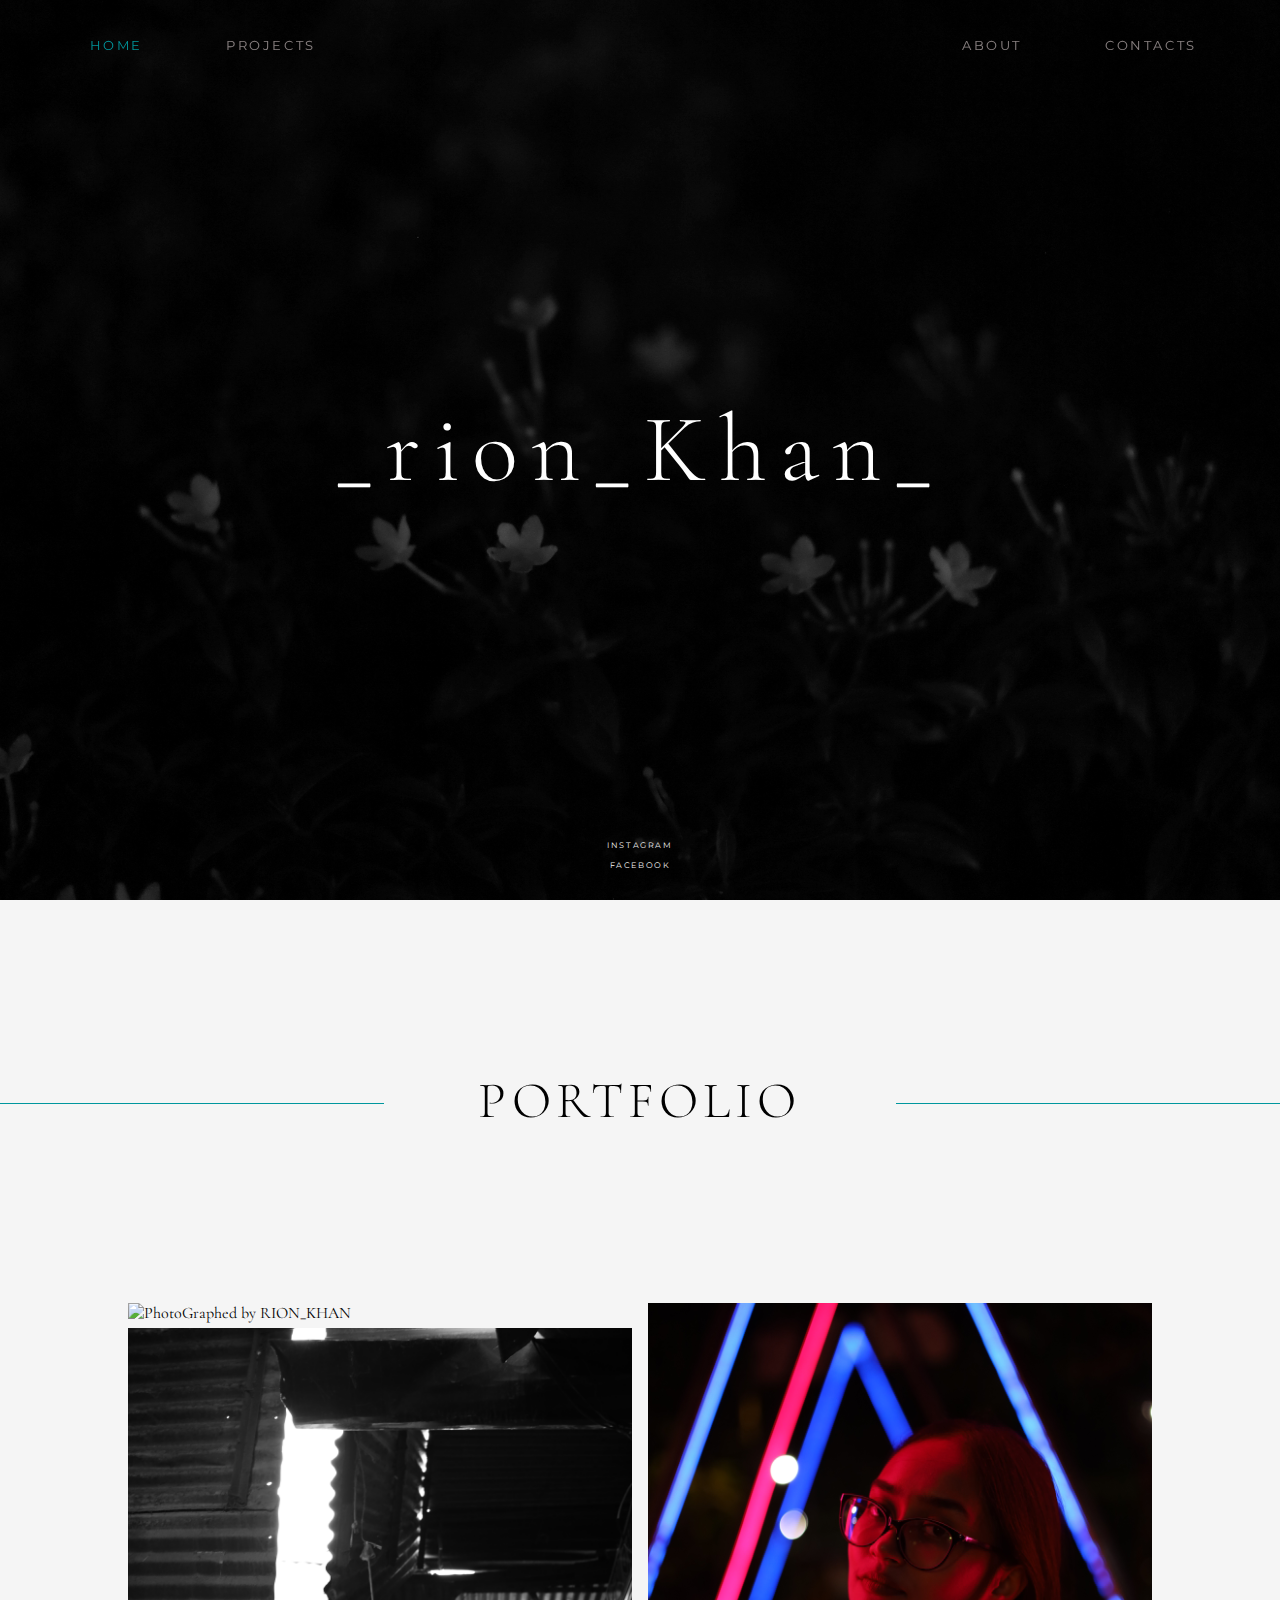
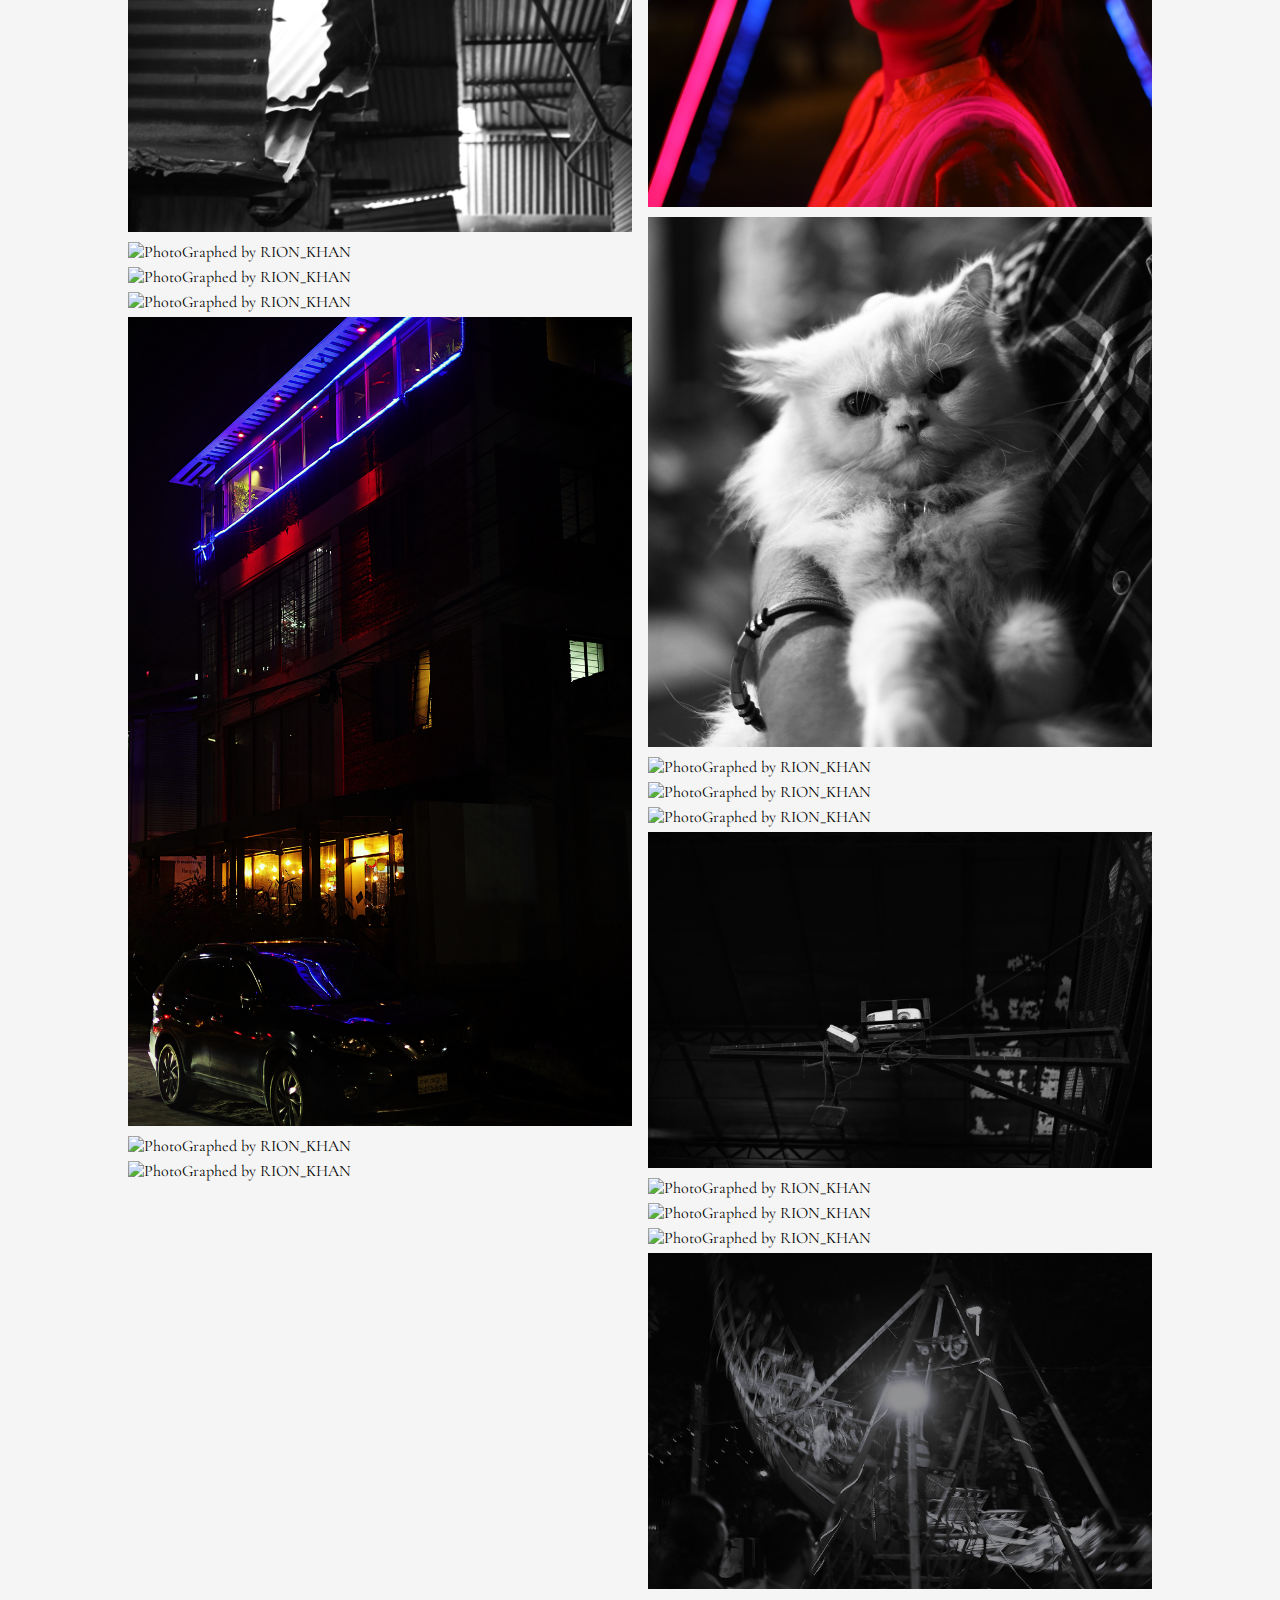
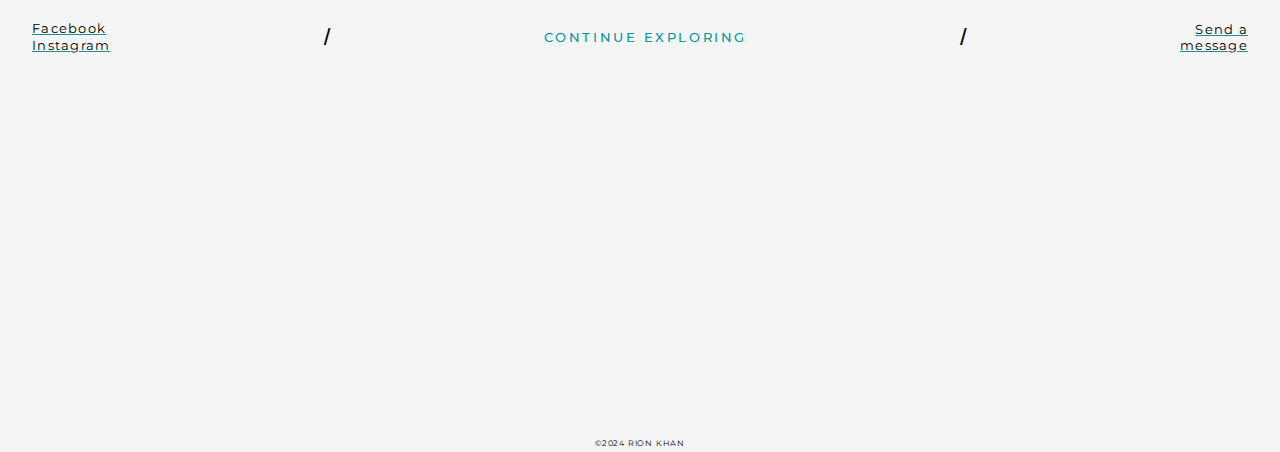
==== index.html @ 20cb0e24 "update" ====
<!DOCTYPE html>
<html lang="it" dir="ltr">
<head>
    <meta charset="UTF-8">
    <meta http-equiv="X-UA-Compatible" content="IE=edge">
    <meta name="viewport" content="width=device-width, initial-scale=1.0">
    <title>_RIon Khan_</title>
    <meta name="description" content="The page  is  dedicated to street and portrait photography work.">
    <meta name="author" content="Tommaso Battisti X Rion Khan, Editor: Rion khan">
    <meta name="keywords" content="Portfolio , Rion Khan, project">
   
    <!-- Global site tag (gtag.js) - Google Analytics -->
    <script async src="https://www.googletagmanager.com/gtag/js?id=G-9T1GT9RXZY"></script>
    <script>
    window.dataLayer = window.dataLayer || [];
    function gtag(){dataLayer.push(arguments);}
    gtag('js', new Date());

    gtag('config', 'G-9T1GT9RXZY');
    </script>


    <!-- CSS -->
    <link rel="stylesheet" type="text/css" href="css/style.css">
    <!-- Font -->
    <link rel="preconnect" href="https://fonts.googleapis.com">
    <link rel="preconnect" href="https://fonts.gstatic.com" crossorigin>
    <link href="https://fonts.googleapis.com/css2?family=Cormorant+Garamond:ital,wght@0,300;0,400;0,500;0,600;0,700;1,300;1,400;1,500;1,600;1,700&family=Montserrat:ital,wght@0,100;0,200;0,300;0,400;0,500;0,600;0,700;1,100;1,200;1,300;1,400&display=swap" rel="stylesheet">
    <!-- Favicon -->
    <link rel="shortcut icon" href="favicon.ico" type="image/x-icon">
</head>
<body>
    <header class="homeheader">
        <nav class="containerlinkbox" id="navbar">
            <div class="linkbox">
                <a class="title active" href="index.html"> HOME </a>
                <a class="title" href="projects.html"> PROJECTS </a>
                <div class="spacer"></div>
                <a class="title" href="about.html"> ABOUT </a>
                <a class="title" href="contact.html">CONTACTS</a> 
            </div>
        </nav>    
        
            <div class="h1container">
                <h1 id="homeh1"> _rion_Khan_ </h1>
            </div>
            <div class="coversocial">
                <a target="_blank" class="coverinstagram" href="https://www.instagram.com/__rion_khan____/profilecard/?igsh=MXFreXo5NHY1eWdqdw==">INSTAGRAM</a>
                <div class="spacer"></div>
                <a target="_blank" class="coverflickr" href="https://www.facebook.com/Rion.vai.valomanush?mibextid=ZbWKwL">FACEBOOK</a>
            </div>
    </header>
    <section>
        <div class="title_lines"><h2>PORTFOLIO</h2></div>
        <div class="portfoliocontainer">
            <div class="portfolioimage">
                <img src="img/portfolio/A_cat.JPG" alt="PhotoGraphed by RION_KHAN">
            </div>
            <div class="portfolioimage">
                <img src="img/portfolio/maze.JPG" alt="PhotoGraphed by RION_KHAN">
            </div>
            <div class="portfolioimage">
                <img src="img/portfolio/Shahbuddi.JPG" alt="PhotoGraphed by RION_KHAN">
            </div>
            <div class="portfolioimage">
                <img src="img/portfolio/book_worm.JPG" alt="PhotoGraphed by RION_KHAN">
            </div>
            <div class="portfolioimage">
                <img src="img/portfolio/fog.jpg" alt="PhotoGraphed by RION_KHAN">
            </div>
            <div class="portfolioimage">
                <img src="img/portfolio/i.JPG" alt="PhotoGraphed by RION_KHAN">
            </div>
            <div class="portfolioimage">
                <img src="img/portfolio/the meao.JPG" alt="PhotoGraphed by RION_KHAN">
            </div>
            <div class="portfolioimage">
                <img src="img/portfolio/the meao 2.JPG" alt="PhotoGraphed by RION_KHAN">
            </div>
            <div class="portfolioimage">
                <img src="img/portfolio/the bro.JPG" alt="PhotoGraphed by RION_KHAN">
            </div>
            <div class="portfolioimage">
                <img src="img/portfolio/tom.JPG" alt="PhotoGraphed by RION_KHAN">
            </div>
            <div class="portfolioimage">
                <img src="img/portfolio/riri.jpg" alt="PhotoGraphed by RION_KHAN">
            </div>
            <div class="portfolioimage">
                <img src="img/portfolio/zarr.JPG" alt="PhotoGraphed by RION_KHAN">
            </div>
            <div class="portfolioimage">
                <img src="img/portfolio/zariri.jpg" alt="PhotoGraphed by RION_KHAN">
            </div>
            <div class="portfolioimage">
                <img src="img/portfolio/the_projector.JPG" alt="PhotoGraphed by RION_KHAN">
            </div>
            <div class="portfolioimage">
                <img src="img/portfolio/Shefs Table.JPG" alt="PhotoGraphed by RION_KHAN">
            </div>
            <div class="portfolioimage">
                <img src="img/portfolio/aa.JPG" alt="PhotoGraphed by RION_KHAN">
            </div>
            <div class="portfolioimage">
                <img src="img/portfolio/bb.jpg" alt="PhotoGraphed by RION_KHAN">
            </div>
            <div class="portfolioimage">
                <img src="img/portfolio/cc.JPG" alt="PhotoGraphed by RION_KHAN">
            </div>
        </div>
    </section>

    <footer id=indexfooter>
        <div class="widefooterlinks">
            <div class="socialcontainerfooter">
                <a target="_blank" class="coverflickr2" href="https://www.facebook.com/Rion.vai.valomanush?mibextid=ZbWKwL">Facebook</a>
                <a target="_blank" class="coverinstagram2" href="https://www.instagram.com/__rion_khan____/profilecard/?igsh=MXFreXo5NHY1eWdqdw==">Instagram</a>
            </div>
            <div class="footerbar">
                <p>/</p>
            </div>
            <div class="continue">
                <p>CONTINUE EXPLORING</p>
            </div>
            <div class="footerbar">
                <p>/</p>
            </div>
            <div class="contactfooter">
                <a href="mailto:rion801@gmail.com" >
                    <p class="mbot5">Send a</p>
                    <p>message</p>
                </a>
            </div>
        </div>

        <div class="containerfooter">
            <div class="containerfooterleft">
                <a href="Ips_Typographus.html" class="linkcontainerleft">
                    <div class="leftfooter ipsfooter">
                        <p class="footertext"><i>JahangirNagar University</i> L.</p>
                    </div>
                </a>
            </div>
            <div class="containerfooterright">
                <a href="esclusioni.html" class="linkcontainerright">
                    <div class="rightfooter esclusionifooter">
                        <p class="footertext">PortraiTos</p>
                    </div> 
                </a>
            </div>
        </div>
        <div class="copyright">©2024 RION KHAN</div>
    </footer>   

        <!-- JavaScript -->
        <script  src="js/script.js" type="text/javascript"></script>


</body>
</html>
---- css/style.css ----
body {
    width: 100%;
    background-color: #f5f5f5;
    margin: 0% !important;
    padding: 0% !important;
    font-family: 'Cormorant Garamond', serif;    
}
::selection {
    color: white;
    background: #00969eec;
}
::-moz-selection {
    color: white;
    background: #00969eec;
}
.copyright {
    width: 100%;
    margin-bottom: 0.25%;
    text-align: center;
    font-family: 'Montserrat', sans-serif;
    letter-spacing: 0.1em;
    font-size: 0.5em;
}
@media (max-width: 575.98px) {
    .copyright {
        font-size: 0.3em;
    }
}
#progettih1 {
    display: none;
}

.docuh1 {
    color: black;
    font-weight: 300;
    font-size: 7.5vw;
    line-height: 2em;
    margin-top: 0%;
    margin-bottom: 0%;
    letter-spacing: 1vw;
}

.docusection {
    width: 100%;
}
.docudivcont {
    width: 75%;
    margin-left: auto;
    margin-right: auto;
    margin-bottom: 10%;
}
.docuparcont {
    margin-bottom: 5%;
}
.docuh2 {
    font-family: 'Montserrat', sans-serif;
    margin: 0%;
    color: #00979E;
    font-size: 2.5em;
    font-weight: 400;
    letter-spacing: 0.2vw;
    text-align: center;
}
.docudivconth2 {
    width: 100%;
    text-align: center;
    margin-bottom: 5%;
}
.docuh3 {
    font-family: 'Montserrat', sans-serif;
    margin: 0%;
    color: #00979E;
    font-size: 2em;
    font-weight: 400;
    letter-spacing: 0.2vw;
    margin-bottom: 5%;
}
.docuh4 {
    font-family: 'Montserrat', sans-serif;
    margin: 0%;
    font-size: 1.6em;
    font-weight: 400;
    letter-spacing: 0.1vw;
    margin-bottom: 1.5%;
}
.docutext {
    margin: 0%;
    font-size: 1.6em;
    font-weight: 400;
    line-height: 1.5em;
}
.docutext a {
    color: black;
    text-decoration: underline #00979e;
}
.docuimg {
    width: 100%;
    height: auto;
    margin-top: 5%;
    margin-bottom: 5%;
}

.docuimg2 {
    margin-top: 2%;
    margin-bottom: 2%;
    width: 45%;
    height: auto;
}
.docuimgcont {
    display: flex;
    flex-direction: row;
    justify-content: space-between;
    align-items: center;
    width: 100%;
}
.docuparcont ul {
    list-style-type: disc #00979e;
}
.docuparcont ul li {
    margin: 0%;
    font-size: 1.4em;
    font-weight: 400;
    line-height: 1.4em;   
}

.homeheader {
    height: 100vh;
    background-image: url('../img/cover.JPG');
    background-size: cover;
    background-repeat: no-repeat;
    background-position: center center;
    align-content: center;
    padding-top: 0px;
    text-align: center;
}

nav {
    width: 100%;    
    position: fixed;
    position: -webkit-sticky;
    top: 0;
    z-index:1;
    transition: top 0.8s;
    -webkit-transition: top 0.8s;
    -moz-transition: top 0.8s;
    -o-transition: top 0.8s;
}

.linkbox{
    display: flex;
    flex-direction: row;
    flex-wrap: nowrap;
    align-content: normal;
    justify-content: normal;
    align-items: normal;
    position: relative;
    padding-top: 3%;
    padding-right: 0%;
    padding-bottom: 0%;
    padding-left: 7%;
}


.spacer {
    display: block;
    width: 100%;
}

.h1container {
    height: 100vh;
    width: 100%;
    display: flex;
    align-items: center;
    justify-content: center;
}

h1 {
    color: white;
    font-weight: 300;
    font-size: 7.5vw;
    line-height: 2em;
    margin-top: 0%;
    margin-bottom: 0%;
    letter-spacing: 1vw;
}

a.active {
    color: #00979E;
}

.title {
    padding-right: 7%;
    text-decoration: none;
    font-family: 'Montserrat', sans-serif;
    color: rgba(255, 240, 240, 0.532);
    font-weight: 400;
    font-size: 0.8em;
    letter-spacing: 0.2em;
}


.coversocial {
    width:100%;
    position: absolute;
    bottom: 3%;
}

.coverinstagram {
    text-decoration: none;
    font-family: 'Montserrat', sans-serif;
    font-weight: 400;
    font-size: 0.5em;
    letter-spacing: 0.2em;
    color: whitesmoke;
}

.coverinstagram:hover {
    color: #00979E
} 

.coverflickr {
    text-decoration: none;
    font-family: 'Montserrat', sans-serif;
    font-weight: 400;
    font-size: 0.5em;
    letter-spacing: 0.2em;
    color: whitesmoke;
}

.coverflickr:hover {
    color: #00979E
} 

a:hover {
    text-decoration: none !important;
    color: #00979e;
}

.title_lines {
    margin-top: 10%;
    margin-bottom: 10%;
    position: relative;
    overflow: hidden;
    z-index: 1;
    text-align: center;
}
.title_lines h2 {
    font-size: 4vw;
    font-weight: 300;
    letter-spacing: 0.1em;
}

.title_lines:before, .title_lines:after {
    position: absolute;
    top: 51%;
    overflow: hidden;
    width: 30%;
    height: 1px;
    content: '\a0';
    background-color: #00979E;
    margin-left: 20%;
}
.title_lines:before {
    margin-left: -50%;
    text-align: right;
}


.portfoliocontainer {
    position: relative;
    column-count: 2;
    padding: 0% 10% 0% 10%;
}

.portfolioimage {
    width: 100%;
    display: inline-block;
    overflow: hidden;
}

.portfoliocontainer img {
    width: 100%;
}






footer {
    margin-top: 15%;
}

#indexfooter {
    margin-top: 0% !important;
}

.widefooterlinks{
    display: flex;
    flex-direction: row;
    flex-wrap: nowrap;
    align-items: center;
    justify-content: space-between;
}
.contactfooter {
    margin: 0% 2.5% 0% 0%;
}
.contactfooter p {
    text-align: right;
    margin: 0%;
    text-decoration: none;
    font-family: 'Montserrat', sans-serif;
    font-weight: 400;
    font-size: 0.8em;
    letter-spacing: 0.1em;
}
.contactfooter a {
    text-decoration: none;
    color: black;
    transition: 0.25s ease-in-out;
    text-decoration: underline #00979E;
}
.contactfooter a:hover {
    text-decoration: none;
    color: #00979E;
}
.mbot5 {
    margin-bottom: 2% !important;
}
.socialfooter {
    width: 100%;
    text-align: center;
    font-family: 'Montserrat', sans-serif;
    font-size: 3.5vw;
    font-weight: 400;
    letter-spacing: 0.1em;
}

.socialcontainerfooter {
    display: flex;
    flex-direction: column;
    flex-wrap: nowrap;
    margin: 0% 0% 0% 2.5%;
}
.coverinstagram2 {
    text-decoration: none;
    font-family: 'Montserrat', sans-serif;
    font-weight: 400;
    font-size: 0.8em;
    letter-spacing: 0.1em;
    color: black;
    transition: 0.25s ease-in-out;
    text-decoration: underline #00979E;
}
.coverflickr2 {
    margin-bottom: 2%;
    text-decoration: none;
    font-family: 'Montserrat', sans-serif;
    font-weight: 400;
    font-size: 0.8em;
    letter-spacing: 0.1em;
    color: black;
    transition: 0.25s ease-in-out;
    text-decoration: underline #00979E;
}
#coverinstagram2:hover {
    text-decoration: none;
    color: #00979E;
}
#coverflickr2:hover {
    text-decoration: none !important;
    color:#00979E;
}



.continue {
    text-align: center;
}

.continue p {
    margin: 0%;
    font-family: 'Montserrat', sans-serif;
    font-weight: 500;
    font-size: 0.8em;
    letter-spacing: 0.2em;
    color: #00979E;
}
.continue a {
    color: black;
    text-decoration: underline #00979e;
}
.continue a:hover {
    color: #00979e;
}



.footerbar p {
    font-family: 'Montaserrat', sans-serif;
    font-size: 1.5em;
    font-weight: 100;
}



.containerfooter {
    height: 40vh;
    width: 100%;
    margin-bottom: 0.25%;
    display: flex;
    flex-direction: row;
    flex-wrap: nowrap;
    align-content: normal;
    align-items: normal;
    justify-content: space-around;
    overflow: hidden !important;
    overflow-x: hidden;
    overflow-y: hidden;
}

div.containerfooterleft {
    width: 49%;
    text-decoration: none;
    overflow: hidden;
}
div.containerfooterright {
    width: 49%;
    text-decoration: none;
    overflow: hidden;
}


.leftfooter {
    display: flex;
    justify-content: center;
    align-items: center;
    align-content: center;
    width: 100%;
    height: 100%;

    transition: 0.75s ease-in-out;
    overflow: hidden;
}
.panoramifooter {
    background-image: url('../img/Panoramicover.jpg');
    background-size: cover;
    background-position: center;
}
.rightfooter {
    display: flex;
    flex-direction: column;
    justify-content: center;
    align-items: center;
    align-content: center;
    width: 100%;
    height: 100%;

    transition: 0.75s ease-in-out;
    overflow: hidden;
}
.ipsfooter {
    background-image: url('../img/Ipscover.jpg');
    background-size: cover;
    background-position: center;
}
.esclusionifooter{
    background-image: url('../img/ritagli/ChiaraCividale.jpg');
    background-size: cover;
    background-position: center;
}

.leftfooter p {
    transition: 0.75s ease-in-out;
}
.rightfooter p {
    transition: 0.75s ease-in-out;
}

a.linkcontainerleft {
    text-decoration: none;
    width: 100%;
    height: 100%;
}
a.linkcontainerright {
    text-decoration: none;
    width: 100%;
    height: 100%;
}

div.leftfooter:hover {
    transform: scale(1.1);
}
div.rightfooter:hover {
    transform: scale(1.1);
}

div.leftfooter:hover p {
    transform: scale(0.9);
}
div.rightfooter:hover p {
    transform: scale(0.9);
}


.footertext {
    margin: 0%;
    text-align: center;
    text-decoration: none;
    color: whitesmoke;
    font-size: 3.5vw;
    font-weight: 500;
    letter-spacing: 0.1em;
}



/* PROJECTS PAGE */

.projheader {
    height: 100vh;
    background-image: url('../img/alberiproj.jpg');
    background-repeat: no-repeat;
    background-size: cover;
    background-position: center;
}

.projectslistcontainer {
    width: 100%;
    height: 100vh;
}

.projectslistcontainer ul {
    margin: 0%;
    padding: 0%;
    height: 50%;
    width: 100%;
    position: absolute;
    top: 25%;
    list-style: none;
    display: flex;
    flex-direction: column;
    flex-wrap: nowrap;
    align-items: center;
    justify-content: space-around;
}
.progettih2 {
    font-weight: 300;
}

.projectslist li {
    margin: 0%;
    color: white;
    font-size: 3vw;
    letter-spacing: 0.1em;
}

.coversocialproj {
    position: absolute;
    bottom: 3%;
    width: 100%;
    align-items: center;
    text-align: center;
}

@media (max-width: 719.98px) {
    .projectslist li {
        font-size: 5vw;
    }
}

.projlink {
    text-decoration: none;
    color: whitesmoke;
}











/* ESCLUSIONI */

.insideprojheader {
    position: relative;
    height: 100vh;
    background-color: black;
}
.projheadertitlecont {
    display: flex;
    flex-direction: column;
    flex-wrap: nowrap;
    justify-content: center;
    height: 100%;
}
.projh1cont {
    width: 100%;
}

.h1proj {
    font-size: 8vw;
    font-weight: 400;
    color: rgb(209, 209, 209);
    letter-spacing: 0.2vw;
    text-align: center;
}
header .projyear {
    width: 100%;
    text-align: center;
}
.projyear p {
    margin: 0%;
    font-family: 'Montaserrat', sans-serif;
    color: #00979E;
    font-weight: 400;
    font-size: 3vw;
    letter-spacing: 0.2vw;
}



.banneresclusioni {
    background-image: url('../img/ritagli/Maniscuola.jpg');
    background-position: bottom;
    background-size: cover;
    height: 80vh;
    width: 100%;
    margin-bottom: 10%;
}

.projexpl {
    display: flex;
    flex-direction: row;
    flex-wrap: nowrap;
    justify-content: space-around;
    align-items: baseline;
    width: 80%;
    margin-top: 10%;
    margin-right: auto;
    margin-bottom: 10%;
    margin-left: auto;
}

.projexplleft {
    width: 50%;
}

.ilprogetto {
    font-size: 6vw;
    font-weight: 400;
    margin: 0%;
    letter-spacing: 0.1vw;
}


.ilprogetto b {
    font-family: 'Montserrat', sans-serif;
    color: #00979E;
    font-weight: 700;
    font-size: 8vw;
}

.projexplright {
    padding-left: 10%;
    width: 50%;
}
.projexpltext {
    text-align: right;
    font-family: 'Montserrat', sans-serif;
    font-size: 1.2vw;
    font-weight: 300;
    letter-spacing: 0.1vw;
    line-height: 1.5em;
    margin-top: 0%;
}



.esclusionimaincontainer {
    display: flex;
    flex-direction: row;
    flex-wrap: nowrap;
    justify-content: center;
    width: 90%;
    margin-top: 10%;
    margin-right: auto;
    margin-left: auto;
}

.esclusionicontainerleft {
    display: flex;
    align-content: center;
    justify-content: center;
    align-items: center;
    width: 40%;
    padding-right: 5%;
}
.esclusionicontainerright {
    display: flex;
    flex-direction: column;
    flex-wrap: nowrap;
    align-items: flex-start;
    justify-content: center;
    text-align: left;
    position: relative;
    width: 40%;
    padding-left: 5%;
}

.esclusionicontainerleft img {
    width: 100%;
}

strong {
    font-weight: 600;
}
.projexpltext strong, b {
    font-weight: 500;
}
.esclnumb {
    font-family: 'Montserrat', sans-serif;
    margin: 0%;
    margin-bottom: 1%;
    color: #00979E;
    font-size: 1.8em;
    font-weight: 400;
    letter-spacing: 0.1vw;
    
}
.escltext {
    margin: 0%;
    font-size: 1.4em;
    font-weight: 400;
    line-height: 1.4em;
    
}

.esclcontrightII {
    text-align: right;
    align-items: flex-end;
    padding-left: 0%;
    padding-right: 5%;
}
.esclcontleftII {
    padding-left: 5%;
    padding-right: 0%;
}

.escltext a {
    color: black;
    text-decoration-color: #00979E;
}
.escltext a:hover {
    color: #00979E;
}

.imgpad {
    padding-right: 0%;
    padding-left: 2.5%;
}

.lastesclustext {
    width: 50%;
    margin-right: auto;
    margin-bottom: 10%;
    margin-left: auto;
    padding-top: 5%;
    display: flex;
    flex-direction: column;
    flex-wrap: nowrap;
    align-items: center;
    text-align: center;
}













/* IPS TYPOGRAPHUS */


.bannerips {
    background-image: url('../img/Ceppi.jpg');
    background-position: top;
    background-size: cover;
    height: 80vh;
    width: 100%;
}

.ipsmaincontainervert {
    position: relative;
    display: flex;
    flex-direction: column;
    flex-wrap: nowrap;
    width: 60%;
    margin-top: 10%;
    margin-right: auto;
    margin-left: auto;
}

.ipscontainerver1 {
    display: flex;
    align-content: center;
    justify-content: center;
    align-items: center;
    width: 100%;
    padding-bottom: 5%;
}
.ipscontainerver1 img {
    width: 100%;
}

.ipscontainerver2 {
    display: flex;
    flex-direction: column;
    flex-wrap: nowrap;
    align-items: flex-start;
    justify-content: left;
    position: relative;
    width: 100%;
    margin-right: auto;
    margin-left: auto;
    align-items: left;
    text-align: left;
}


.ipslastesclustext {
    width: 65%;
    margin-top: 5%;
    margin-right: 30%;
    margin-left: 10%;
    display: flex;
    flex-direction: column;
    flex-wrap: nowrap;
    align-items: left;
    text-align: left;
}



.ipsmaincontainernowr {
    display: flex;
    flex-direction: row;
    flex-wrap: nowrap;
    justify-content: space-between;
    width: 100%;
    margin-top: 20%;
    margin-right: auto;
    margin-left: auto;
}

.ipscontainerleftnowr {
    width: 48%;
    padding-right: 2%;
}
.ipscontainerrightnowr {
    width: 48%;
    padding-left: 2%;
}

.ipscontainerleftnowr img {
    width: 100%;
    height: 100%;
}
.ipscontainerrightnowr img {
    width: 100%;
    height: 100%;
}


.ipsverticalcontainer {
    display: flex;
    flex-direction: column;
    flex-wrap: nowrap;
    justify-content: center;
    width: 60%;
    margin-top: 10%;
    margin-left: auto;
    margin-right: auto;
}
.ipsverticalcontainertop {
    width: 100%;
    padding-bottom: 15%;
}
.ipsverticalcontainerbottom {
    width: 100%;
}
.ipsverticalcontainertop img {
    width: 100%;
}
.ipsverticalcontainerbottom img {
    width: 100%;
}

.ipscontainerbottom {
    margin-top: 5%;
    display: flex;
    flex-direction: row;
    flex-wrap: nowrap;
    width: 80%;
    margin-left: auto;
    margin-right: auto;
}
.ipscontainerbottomleft {
    width: 25%;
    padding-right: 2.5%;
}
.ipscontainerbottomright {
    width: 70%;
    padding-left: 2.5%;
}
.ipscontainerbottomleft img {
    width: 100%;
}
.ipscontainerbottomright img {
    width: 100%;
}

.inverseipscontainerbottom {
    margin-top: 5%;
    display: flex;
    flex-direction: row;
    flex-wrap: nowrap;
    width: 80%;
    margin-left: auto;
    margin-right: auto;
}
.inverseipscontainerbottomleft {
    width: 70%;
    padding-right: 2.5%;
}
.inverseipscontainerbottomright {
    width: 25%;
    padding-left: 2.5%;
}
.inverseipscontainerbottomleft img {
    width: 100%;
}
.inverseipscontainerbottomright img {
    width: 100%;
}


.ipsorizimg {
    margin-top: 5%;
    margin-left: 5%;
    margin-right: 5%;
    display: flex;
    flex-direction: column;
    flex-wrap: nowrap;
    width: 90%;
}

.ipsdoubleimgcontainer {
    display: flex;
    flex-direction: row;
    flex-wrap: nowrap;  
    width: 70%;
    margin-top: 10%;
    margin-left: 15%;
    margin-right: 15%;
}
.ipsdoubleimgleft {
    width: 97.5%;
    padding-right: 2.5%;
}
.ipsdoubleimgright {
    width: 97.5%;
    padding-left: 2.5%;
}
.ipsdoubleimgleft img {
    width: 100%;
}
.ipsdoubleimgright img {
    width: 100%;
}

.singleorizimg {
    width: 60%;
    margin-top: 10%;
    margin-left: auto;
    margin-right: auto;
}
.singleorizimg img{
    width: 100%;
}

.fonticontainer {
    width: 80%;
    margin-top: 10%;
    margin-right: auto;
    margin-left: auto;
}
.fonticontainer ul {
    text-align: left;
    list-style: none;
}
.fontititle {
    font-family: 'Montaserrat', sans-serif;
    font-size: 0.9em;
    letter-spacing: 0.1vw;
    font-weight: 400;
}
.fontititle2 {
    font-family: 'Montaserrat', sans-serif;
    font-size: 0.9em;
    letter-spacing: 0.1vw;
    font-weight: 400;
}

.fonticontainer ul a {
    color: black;
    text-decoration: underline;
    text-decoration-color: #00979E;
    text-decoration-thickness: 1px;
}
.fonticontainer ul a:hover {
    color: #00979E;
}

.fonti {
    padding-left: 0%;
}
.fonti ul {
    padding-left: 0%;
}


@media (max-width: 1024.5px) {
    .banneresclusioni {
        height: 60vh;
    }
    .bannerips {
        height: 60vh;
    }
}

@media (max-width:767.98px) {

    .cittext {
        font-size: 1em;
    }
    .projexpltext {
        font-size: 1.6vw;
    }

}

@media (max-width: 575.98px) {
    h1 {
        font-size: 14vw;
    }

    .projexpl {
        display: flex;
        flex-direction: column;
        flex-wrap: nowrap;
        align-items: center;
        justify-content: center;
        width: 90%;
        margin-left: auto;
        margin-right: auto;
    }
    .projexplleft {
        width: 100%;
        padding-bottom: 5%;
    }
    .projexplright {
        width: 100%;
    }
    .projexpltext {
        text-align: left;
    }

    #constructionfooter {
        position: absolute;
        width: 100%;
        bottom:0;
    }
    #constructionheader {
        height: 80vh;
    }
    .ilprogetto {
        font-size: 9vw;
    }
    .projexpltext {
        font-size: 2.4vw;
    }
    .projexplright {
        padding-left: 0% !important;
    }
    .esclusionimaincontainer {
        display: flex;
        flex-direction: row;
        flex-wrap: wrap;
        width: 95%;
        margin-right: auto;
        margin-left: auto;
    }
    .esclusionicontainerleft {
        width: 95%;
        margin-left: auto;
        margin-right: auto;
        padding: 0%;
        margin-bottom: 5%;
    }
    .esclusionicontainerright {
        width: 95%;
        margin-left: auto;
        margin-right: auto;
        padding: 0%;
        align-items: center;
       
    }
    .esclnumb {
        margin-bottom: 2%;
        font-size: 1.5em;
    }
    .escltext {
        font-size: 1.2em;
        line-height: 1.4em;
        text-align: center;
    }
    .esclcontrightII {
        padding: 0%;
    }
    
    .esclcontleftII {
        padding: 0%;
    }
    .esclcontII {
        display: flex;
        flex-direction: column-reverse;
    }

    .lastesclustext {
        width: 70%;
    }
    .containerleftnowr {
        width: 49%;
        padding-right: 1%;
    }
    .containerrightnowr {
        width: 49%;
        padding-left: 1%;
    }

    /* Ips Typographus */

    .bannerips {
        height: 40vh;
    }
    .ipslastesclustext {
        width: 90%;
        margin-bottom: 0%;
        margin-left: auto;
        margin-right: auto;
    }

    .ipsmaincontainervert {
        width: 90%;
    }
    .ipsmaincontainernowr {
        display: flex;
        flex-direction: column;
        flex-wrap: nowrap;
        align-items: center;
        width: 100%;
        margin-right: auto;
        margin-left: auto;
    }
    .ipscontainerleftnowr {
        margin-right: 5%;
        width: 95%;
        margin-bottom: 1%;
        padding: 0%;
    }
    .ipscontainerrightnowr {
        margin-left: 5%;
        width: 95%;
        padding: 0%;
    }

    #ipsimg1di2 {
        margin-bottom: 5%;
    }
    .ipscontainerleft img {
        width: 100%;
    }


    .ipsdoubleimgcontainer {
        display: flex;
        flex-direction: column;
        width: 80%;
        margin-left: auto;
        margin-right: auto;
    }

    .ipsdoubleimgleft {
        padding: 0%;
        width: 100%;
        margin-left: auto;
        margin-right: auto;
        margin-bottom: 12%;
    }
    .ipsdoubleimgright {
        padding: 0%;
        width: 100%;
        margin-left: auto;
        margin-right: auto;
    }

    .ipscontainerbottom {
        display: flex;
        flex-direction: column;
        flex-wrap: nowrap;
        width: 90%;
        margin-top: 10% !important;
        margin-left: auto;
        margin-right: auto;
    }
    .ipscontainerbottomleft {
        width: 90%;
        padding: 0%;
        margin-left: auto;
        margin-right: auto;
        margin-bottom: 10%;
    }
    .ipscontainerbottomright {
        width: 100%;
        padding-left: 0%;
    }

    .ipsverticalcontainer {
        width: 90%;
    }
    .ipsverticalcontainertop {
        padding-bottom: 12% !important;
    }
    .inverseipscontainerbottom {
        display: flex;
        flex-direction: column;
        flex-wrap: nowrap;
        width: 90%;
        margin-top: 10% !important;
        margin-left: auto;
        margin-right: auto;
    }
    .inverseipscontainerbottomleft {
        width: 100%;
        margin-bottom: 10%;
        padding: 0%;
    }
    .inverseipscontainerbottomright {
        width: 90%;
        padding: 0%;
        margin-left: auto;
        margin-right: auto;
    }

    .singleorizimg {
        width: 90%;
        margin-left: auto;
        margin-right: auto;
    }

    .fonticontainer {
        width: 90%;
    }
    .fontititle {
        font-size: 0.8em;
    }
    .fontititle2 {
        font-size: 0.75em;
    }
    
    .fonticontainer ul a {
        font-size: 0.9em;
    }

}





@media (max-width: 419.98px) {
    .h1proj {
        font-size: 12vw;
    }
    .insideprojheader {
        position: relative;
        height: 40vh;
    }
    .projheadertitlecont {
        height: 100%;
    }

    .banneresclusioni {
        height: 25vh;
    }
    .bannerips {
        height: 25vh;
    }
    .ipscontainerrightII {
        width: 80%;
    }

}









/* CONTACT PAGE */

.contactheader {
    height: 100vh;
    background-image: url('../img/ContattoII.jpg');
    background-size: cover;
    background-repeat: no-repeat;
    background-position: center center;
    background-attachment: scroll;
    align-content: center;
    padding-top: 0px;
    text-align: center;
}


.contacth1 {
    line-height: 1.8em;
}

.maillink {
    text-decoration: unset;
    color: #00979E;
}

.maillink:hover{
    border-bottom: none;
    color:white;
    border: none;
}







/* About */


.aboutheader {
    height: 100vh;
    background-image: url('../img/Giovanni_retrotesta_sfondo.jpg');
    background-size: cover;
    background-repeat: no-repeat;
    background-position: center center;
    align-content: center;
    padding-top: 0px;
    text-align: center;
}

.abouth1 {
    color: black;
}

.bannerabout {
    margin-top: 15%;
    width: 100%;
    height: 70vh;
}
.innerbannerabout {
    display: flex;
    flex-flow: row;
    flex-wrap: nowrap;
    align-content: normal;
    align-items: normal;
    justify-content: normal;
    width: 100%;
    height: 100%;
}

.leftbannerabout {
    margin: 0% -5% 0% 5%;
    width: 50%;
    height: 100%;
    overflow: hidden;
}
.rightbannerabout {
    margin: 0% 5% 0% -5%;
    width: 50%;
    height: 100%;
}

.aboutimagebanner {
    background-image: url('../img/Tommaso_Battisti_an.jpg');
    background-position: center center;
    background-size: cover;
    width: 100%;
    height: 100%;
}

.textbannerabout {   
    font-family: 'Montserrat', sans-serif;
    font-size: 4.5vw;
    font-weight: 500;
    height: 100%;
    line-height: 1.1em;
    letter-spacing: 0.1em;
    display: flex;
    flex-direction: column;
    flex-wrap: nowrap;
    justify-content: center;
    align-items: flex-start;
    align-content: flex-start;
}
.textbannerabout p {
    margin: 0%;
    padding: 0%;
}

#about1, #about3, #about5 {
    margin-left: 21%;
}
#about2, #about4 {
    margin-left: 1%;
    color: #00979e;
}

#about4_2 {
    margin-left: 21%;
    color: #00979E;
}
#about5_2 {
    margin-left: 31.2%;
}



.sudime {
    margin: 10%;
}

.sudimetitle h2 {
    font-weight: 200;
    width: 50%;
    margin-right: 45%;
    margin-left: 5%;
    text-align: left;
    font-size: 2.5em;
}
.sudimetext {
    width: 90%;
    margin-right: auto;
    margin-left: auto;
    text-align: left;
    font-family: 'Montserrat', sans-serif;
    font-size: 1.2em;
    font-weight: 300;
    line-height: 1.4em;
}

.sudimetext p strong {
    font-weight: 500;
}
.sudimetext p .strongblue {
    color: #00979E;
    font-weight: 500;
}


.leftfooterab p {
    transition: 0.75s ease-in-out;
}
div.leftfooterab:hover {
    transform: scale(1.1);
}
div.leftfooterab:hover p {
    transform: scale(0.9);
}












@media (max-width: 767.98px){
    .containerfooter {
        height: 20vh;
    }
    .title {
        font-size: 0.7em;
    }
    #altfont {
        font-weight: 300;
        font-size: 1.7vw;
    }
    .footertext {
        font-size: 5vw;
        letter-spacing: 0.1em;
    }
    .aboutimagebanner {
        width: 100%;
        height: 50%;
    }
    .textbannerabout {
        height: 90%;
    }
    
    .sudimetitle h2 {
        margin: 0%;
        width: 100%;
        text-align: left;
    }
    .sudimetext {
        margin: 0%;
        width: 100%;
        text-align: left;
        font-family: 'Montserrat', sans-serif;
    }
    .sudime {
        width: 90%;
        margin-top: -5% !important;
        margin-right: auto;
        margin-left: auto;
    }
    .sudimetext {
        font-size: 0.8em;
    }
    .sudimetitle h2 {
        font-size: 2em;
    }
}



@media (max-width: 575.98px) {
    footer {
        margin-top: 15%;
    }
    .title_lines h2 {
        font-size: 5vw;
    }
    .socialcontainerfooter {
        margin: 0% 0% 0% 2.5%;
    }
    .contactfooter {
        margin: 0% 2.5% 0% 0%;
    }
    .bannerabout {
        height: 50vh;
    }
    .title {
        padding-top: 4%;
    }
    .sudimetitle h2 {
        font-size: 1.5em;
    }
    .portfoliocontainer {
        column-count: 1;
        width: 90%;
        margin-left: auto;
        margin-right: auto;
        padding: 0%;
    }
    .portfolioimage {
        margin-bottom: 10%;
    }

    .containerfooter {
        height: 20vh;
    }
    div.containerfooterleft {
        width: 49%;

    }
    div.containerfooterright {
        width: 49%;
    }
    #altfont {
        font-weight: 300;
        font-size: 2vw;
    }
    .sudime {
        margin-top: -20% !important;
    }
}


@media (max-width: 479.98px) {
    .widefooterlinks {
        display:flex;
        align-items: flex-end;
        margin-top: 20%;
        margin-bottom: 2%;
    }
    .coverflickr2 {
        letter-spacing: 0.1vw;
        font-size: 0.6em;
        margin-bottom: 5%;
    }
    .coverinstagram2 {
        letter-spacing: 0.1vw;
        font-size: 0.6em;
    }
    .continue p{
        font-size: 0.6em;
        font-weight: 500;
    }
    .footerbar {
        display: none;
    }
    .contactfooter p {
        letter-spacing: 0.1vw;
        font-size: 0.6em;
    }
    .mbot5 {
        margin-bottom: 5% !important;
    }
    .sudime {
        margin-top: -15% !important;
    }
}


@media (max-width: 375.98px) {
    .containerfooter {
        height: 15vh
    }
}


@media (max-width: 360.98px) {
    body {
        max-width: 100%;
    }
}

@media (max-width: 321.98px) {

    nav .linkbox {
        display: flex;
        flex-direction: row;
        flex-wrap: nowrap;
        align-content: normal;
        justify-content: normal;
        align-items: normal;
        position: relative;
        padding-top: 3%;
        padding-right: 0%;
        padding-bottom: 0%;
        padding-left: 2%;
    }
}
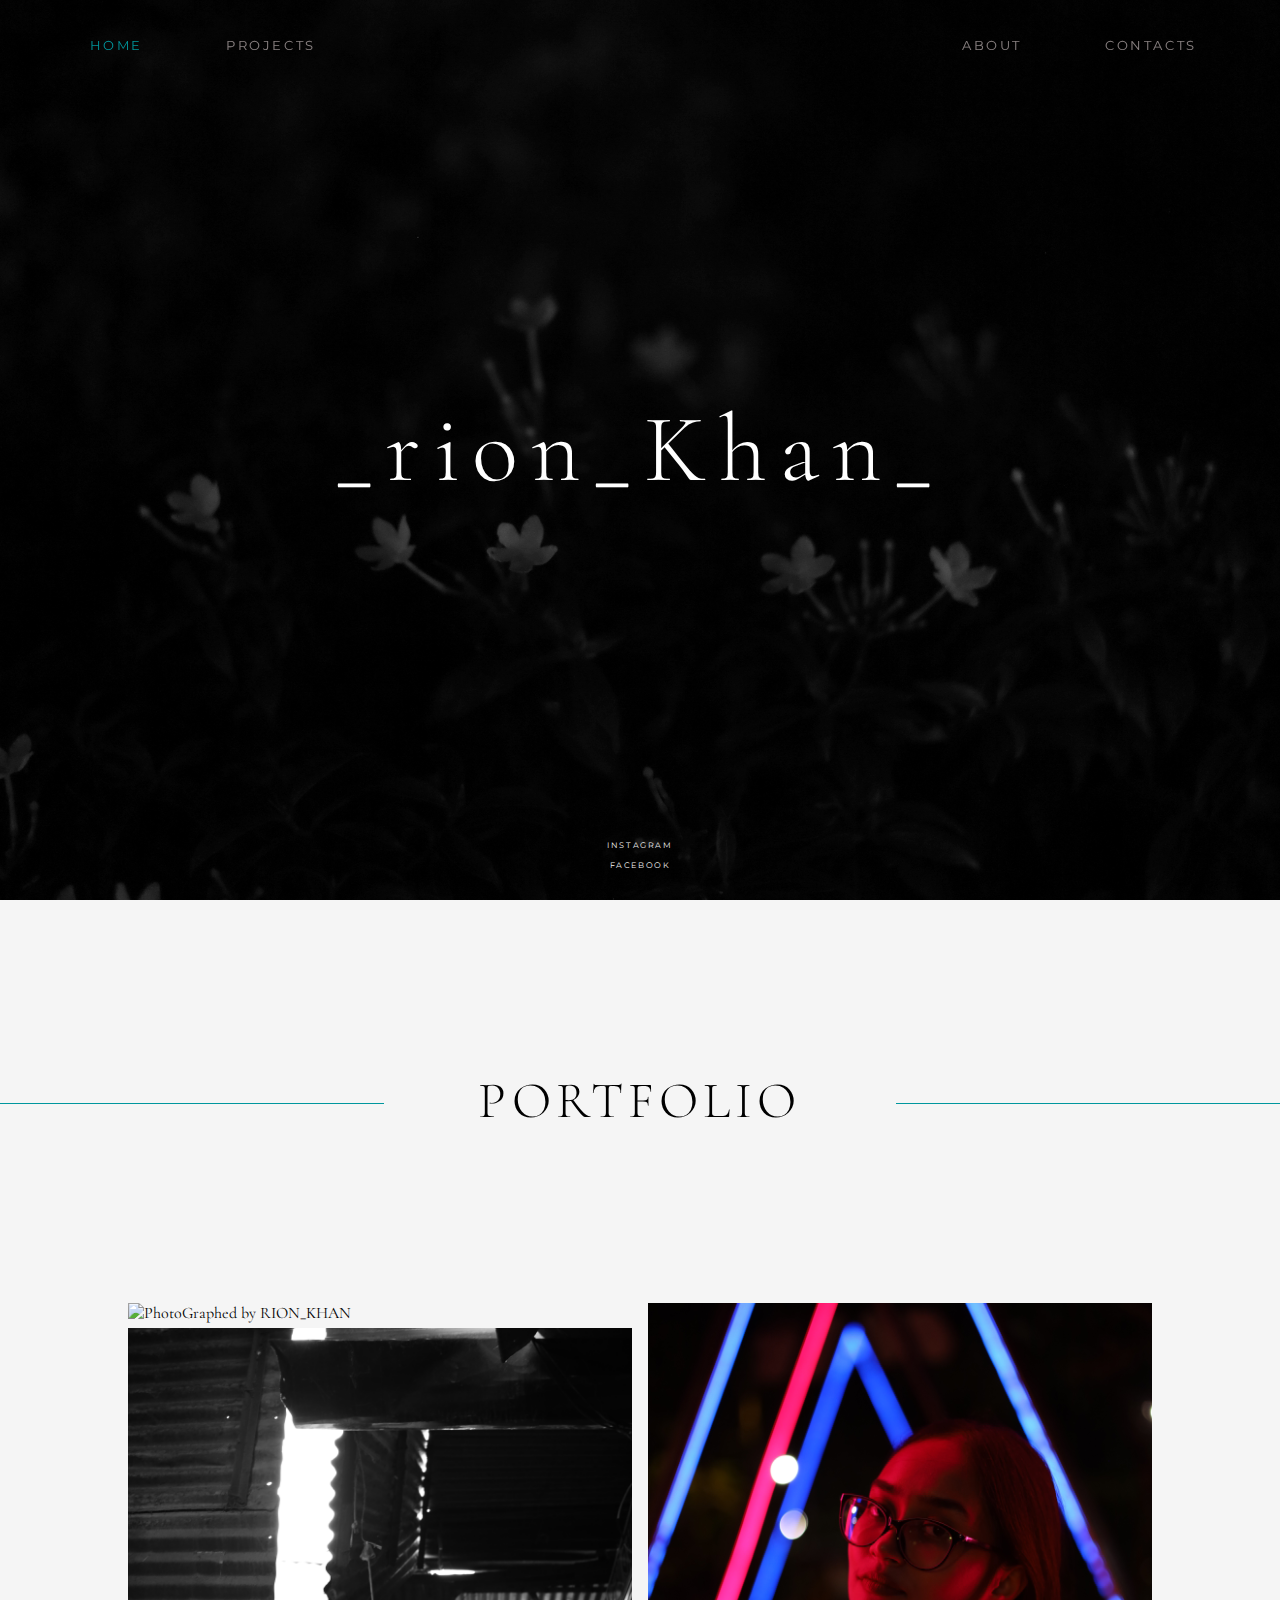
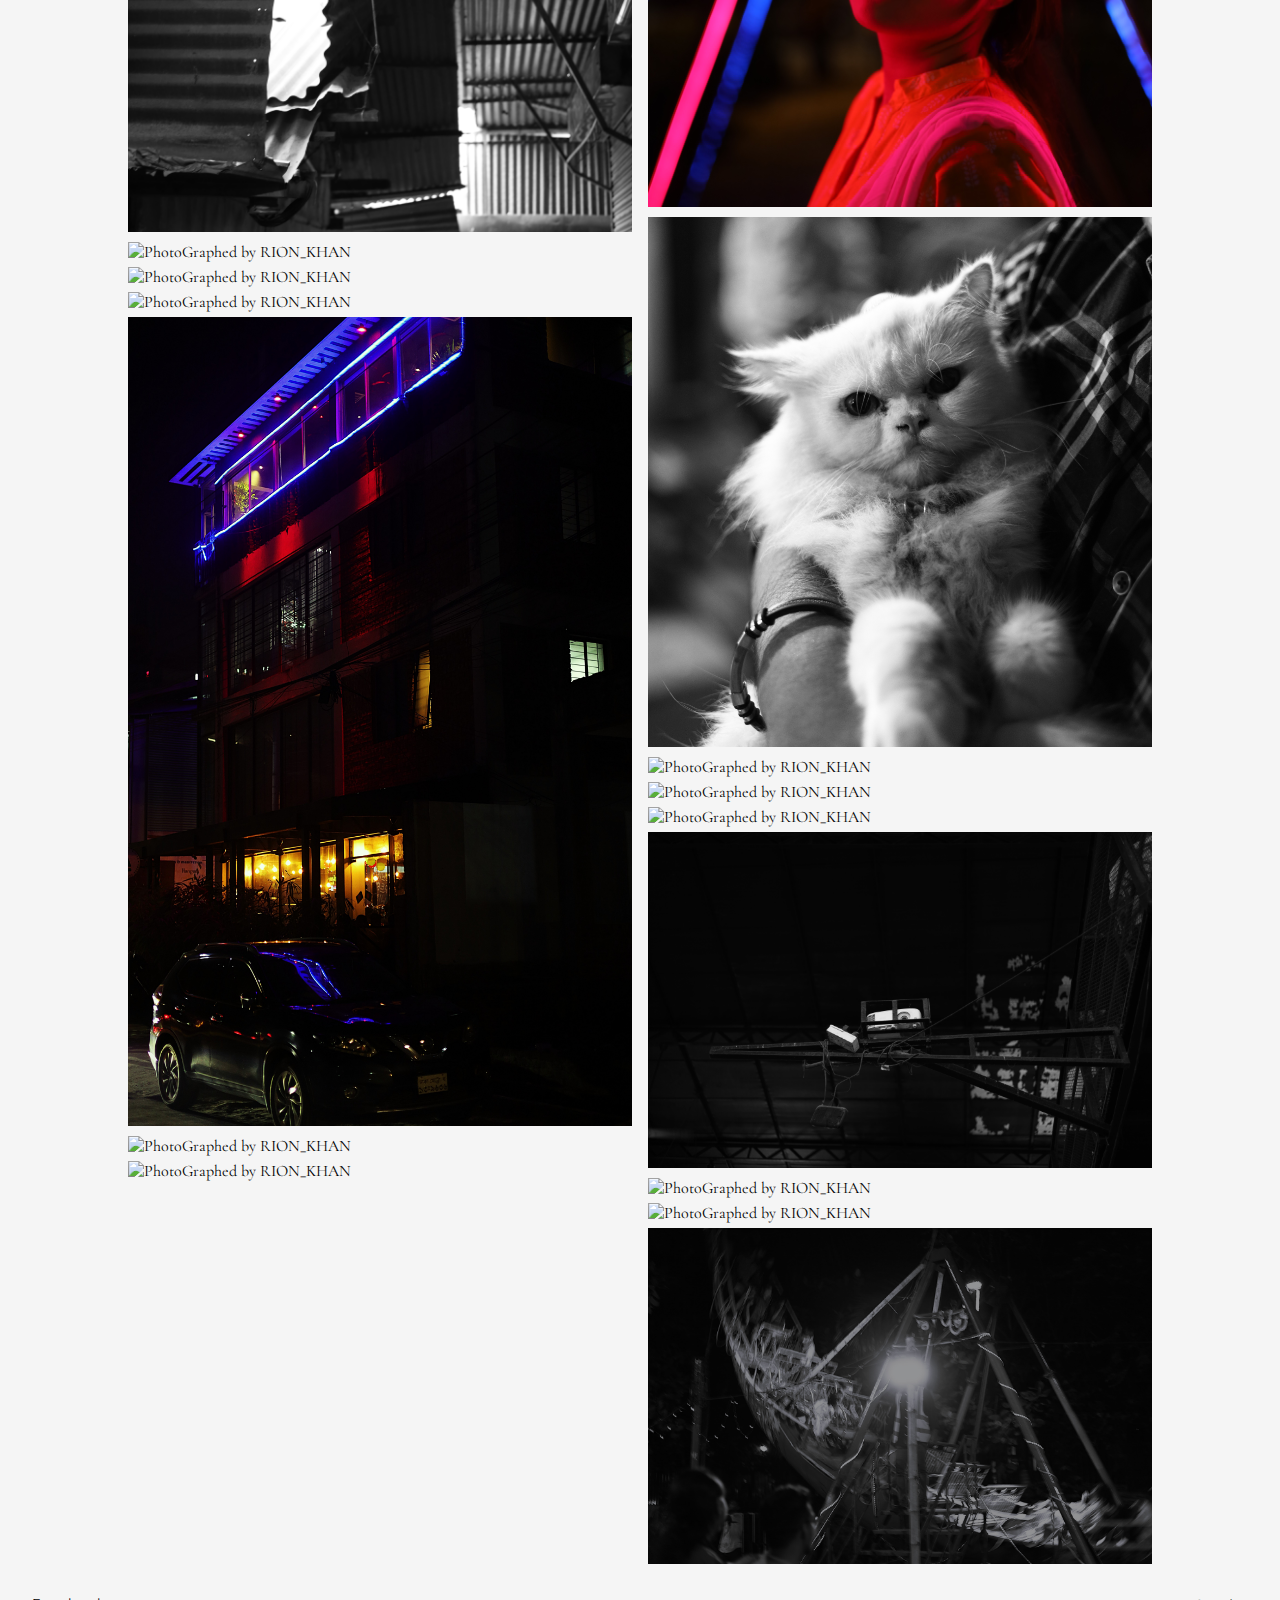
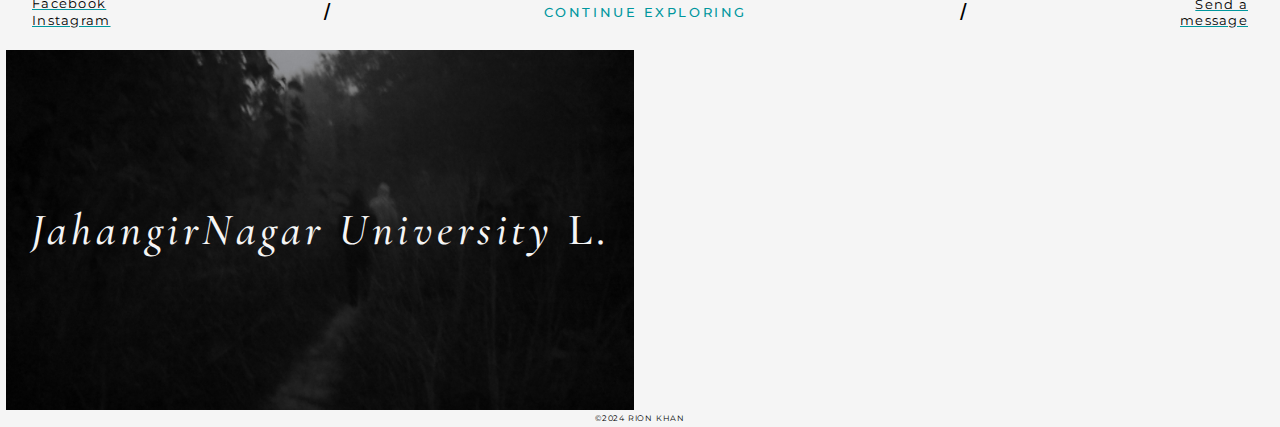
==== commit c83a0685: "a" ====
--- a/index.html
+++ b/index.html
@@ -102,9 +102,6 @@
                 <img src="img/portfolio/aa.JPG" alt="PhotoGraphed by RION_KHAN">
             </div>
             <div class="portfolioimage">
-                <img src="img/portfolio/bb.jpg" alt="PhotoGraphed by RION_KHAN">
-            </div>
-            <div class="portfolioimage">
                 <img src="img/portfolio/cc.JPG" alt="PhotoGraphed by RION_KHAN">
             </div>
         </div>
--- a/css/style.css
+++ b/css/style.css
@@ -460,7 +460,7 @@
     overflow: hidden;
 }
 .ipsfooter {
-    background-image: url('../img/Ipscover.jpg');
+    background-image: url('../img/Ipscover.JPG');
     background-size: cover;
     background-position: center;
 }
@@ -793,7 +793,7 @@
 
 
 .bannerips {
-    background-image: url('../img/Ceppi.jpg');
+    background-image: url('../img/Ceppi.JPG');
     background-position: top;
     background-size: cover;
     height: 80vh;
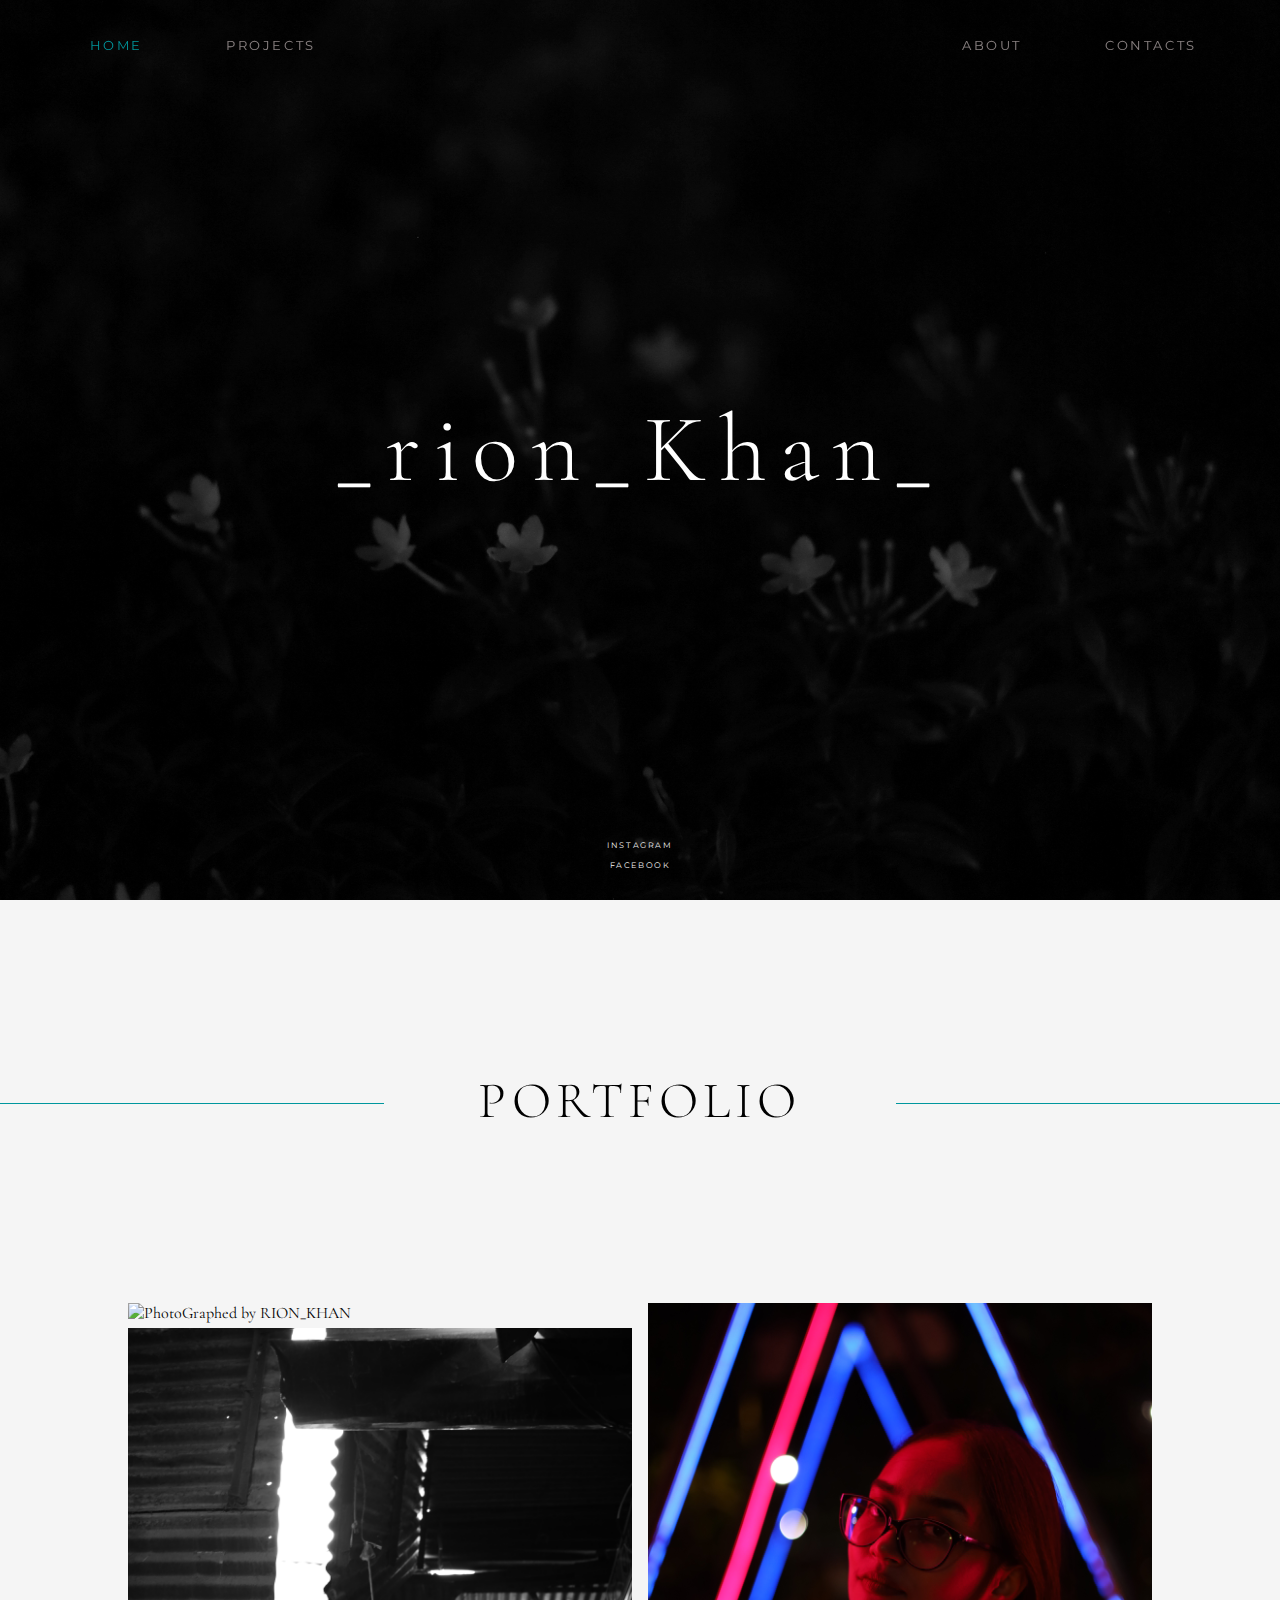
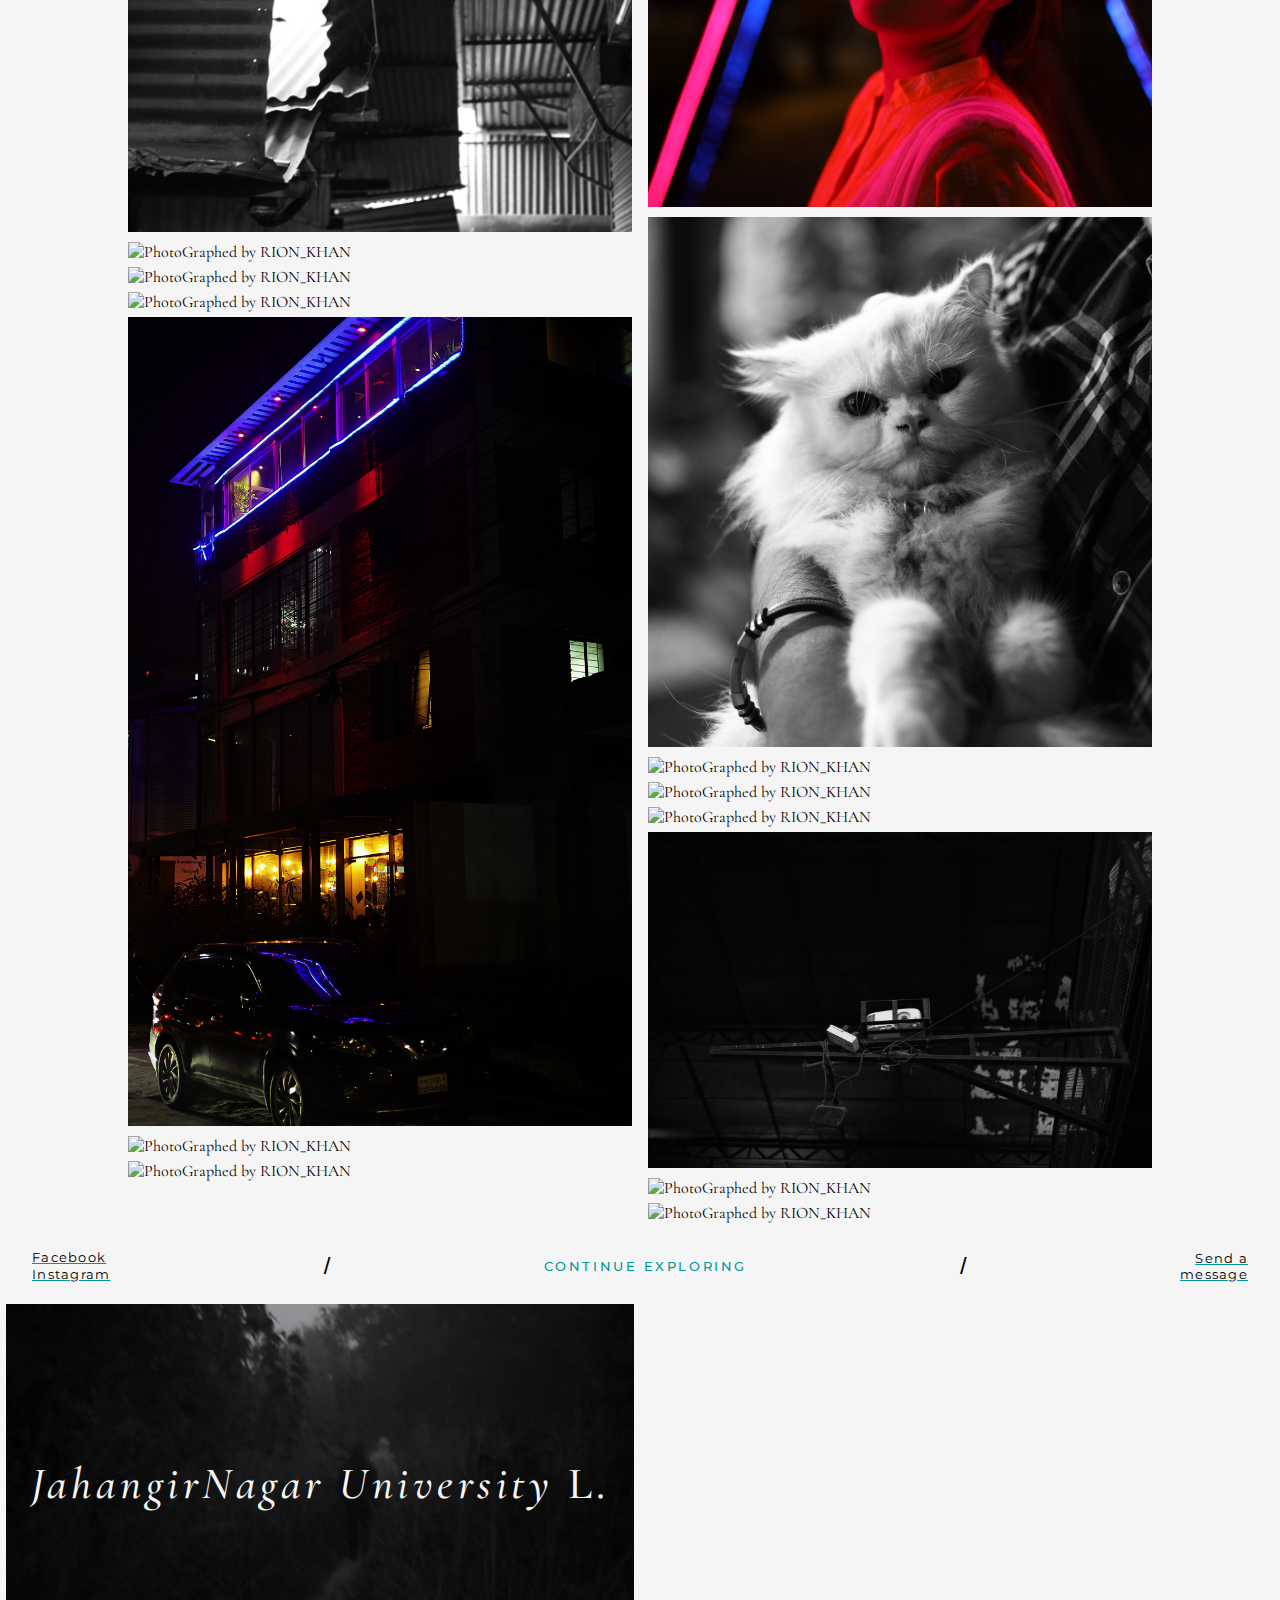
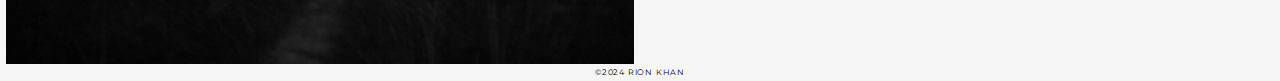
==== commit e29df4c5: "isp" ====
--- a/index.html
+++ b/index.html
@@ -101,9 +101,7 @@
             <div class="portfolioimage">
                 <img src="img/portfolio/aa.JPG" alt="PhotoGraphed by RION_KHAN">
             </div>
-            <div class="portfolioimage">
-                <img src="img/portfolio/cc.JPG" alt="PhotoGraphed by RION_KHAN">
-            </div>
+           
         </div>
     </section>
 
--- a/css/style.css
+++ b/css/style.css
@@ -465,7 +465,7 @@
     background-position: center;
 }
 .esclusionifooter{
-    background-image: url('../img/ritagli/ChiaraCividale.jpg');
+    background-image: url('../img/ritagli/as.jpg');
     background-size: cover;
     background-position: center;
 }
